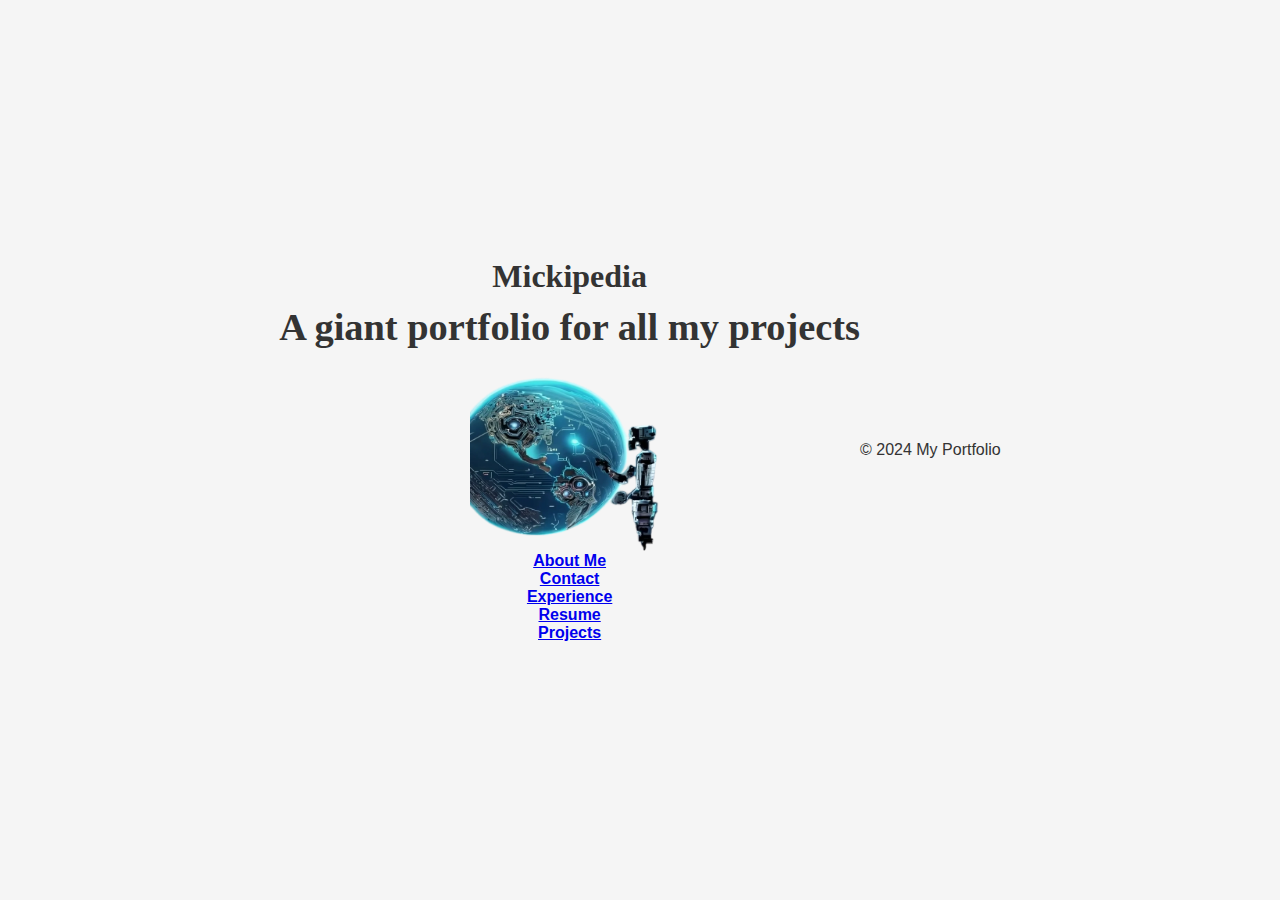
==== Main_Page/index.html @ 90e39c90 "Updated folder structure and renaming of html classes" ====
<!DOCTYPE html>
<html lang="en" class="js-enabled">

<head>
    <meta charset="utf-8">
    <title>Mickipedia</title>
    <meta name="description" content="My portfolio to show my projects and documentation all Wikipedia-inspired">
    <meta charset="UTF-8">
    <meta name="viewport" content="width=device-width, initial-scale=1.0">
    <link rel="stylesheet" href="css/style.css">
</head>
<body>
    <main>
        <div class="central-textlogo">
            <img class="central-featured-logo" src="img/robo2.png" width="200" height="183" alt="AI generated art inspired by Wikipedia's logo built by a robot to show impact of computers in knowledge">
            <h1 class="central-textlogo-wrapper">
                <span class="central-textlogo_wordmark">Mickipedia</span>
                <strong class="localized-slogan">A giant portfolio for all my projects</strong>
            </h1>
        </div>
        <nav data-jsl10n="top-ten-nav-label" aria-label="Top languages" class="central-featured"
            data-el-section="primary links">
            <!-- #1. About -->
            <div class="central-featured-lang lang1" lang="en" dir="ltr">
                <a id="js-link-box-en" href="/wikipedia-template/pages/About_me.html" title="English — Wikipedia — The Free Encyclopedia"
                    class="link-box" data-slogan="The Free Encyclopedia">
                    <strong>About Me</strong>
                </a>
            </div>
            <!-- #2. Contact -->
            <div class="central-featured-lang lang2" lang="ru" dir="ltr">
                <a id="js-link-box-ru" href="/wikipedia-template/pages/Contact.html" title="Russkiy — Википедия — Свободная энциклопедия"
                    class="link-box" data-slogan="Свободная энциклопедия">
                    <strong>Contact</strong>
                </a>
            </div>
            <!-- #3. Experience -->
            <div class="central-featured-lang lang2" lang="ru" dir="ltr">
                <a id="js-link-box-ru" href="/wikipedia-template/pages/Experience.html" title="Russkiy — Википедия — Свободная энциклопедия"
                    class="link-box" data-slogan="Свободная энциклопедия">
                    <strong>Experience</strong>
                </a>
            </div>
            <!-- #4. Resume -->
            <div class="central-featured-lang lang2" lang="ru" dir="ltr">
                <a id="js-link-box-ru" href="/wikipedia-template/pages/Resume.html" title="Russkiy — Википедия — Свободная энциклопедия"
                    class="link-box" data-slogan="Свободная энциклопедия">
                    <strong>Resume</strong>
                </a>
            </div>
            <!-- #5. Projects -->
            <div class="central-featured-lang lang2" lang="ru" dir="ltr">
                <a id="js-link-box-ru" href="//ru.wikipedia.org/" title="Russkiy — Википедия — Свободная энциклопедия"
                    class="link-box" data-slogan="Свободная энциклопедия">
                    <strong>Projects</strong>
                </a>
            </div>

        </nav>

    </main>
    <footer>
        <p>&copy; 2024 My Portfolio</p>
    </footer>
    <script src="js/main.js"></script>
</body>

</html>
---- Main_Page/css/style.css ----
body {
    display: flex;
    justify-content: center;
    align-items: center;
    height: 100vh;
    margin: 0;
    font-family: "Arial", "Helvetica", sans-serif;
    text-align: center;
    background-color: #f5f5f5; /* Light background color for a clean look */
    color: #333; /* Dark text color for readability */
}

.central-textlogo {
    display: flex;
    flex-direction: column-reverse; /* This reverses the order of the children */
    align-items: center;
}

.central-featured-logo {
    margin-top: 20px;
}

h1.central-textlogo-wrapper {
    margin: 0;
    font-family: "Linux Libertine", "Georgia", "Times", serif;
}

.central-textlogo__image {
    display: block;
    font-size: 2em; /* Adjust font size as needed */
}

.localized-slogan {
    display: block;
    font-size: 1.2em; /* Adjust font size as needed */
    margin-top: 10px; /* Adjust spacing as needed */
}
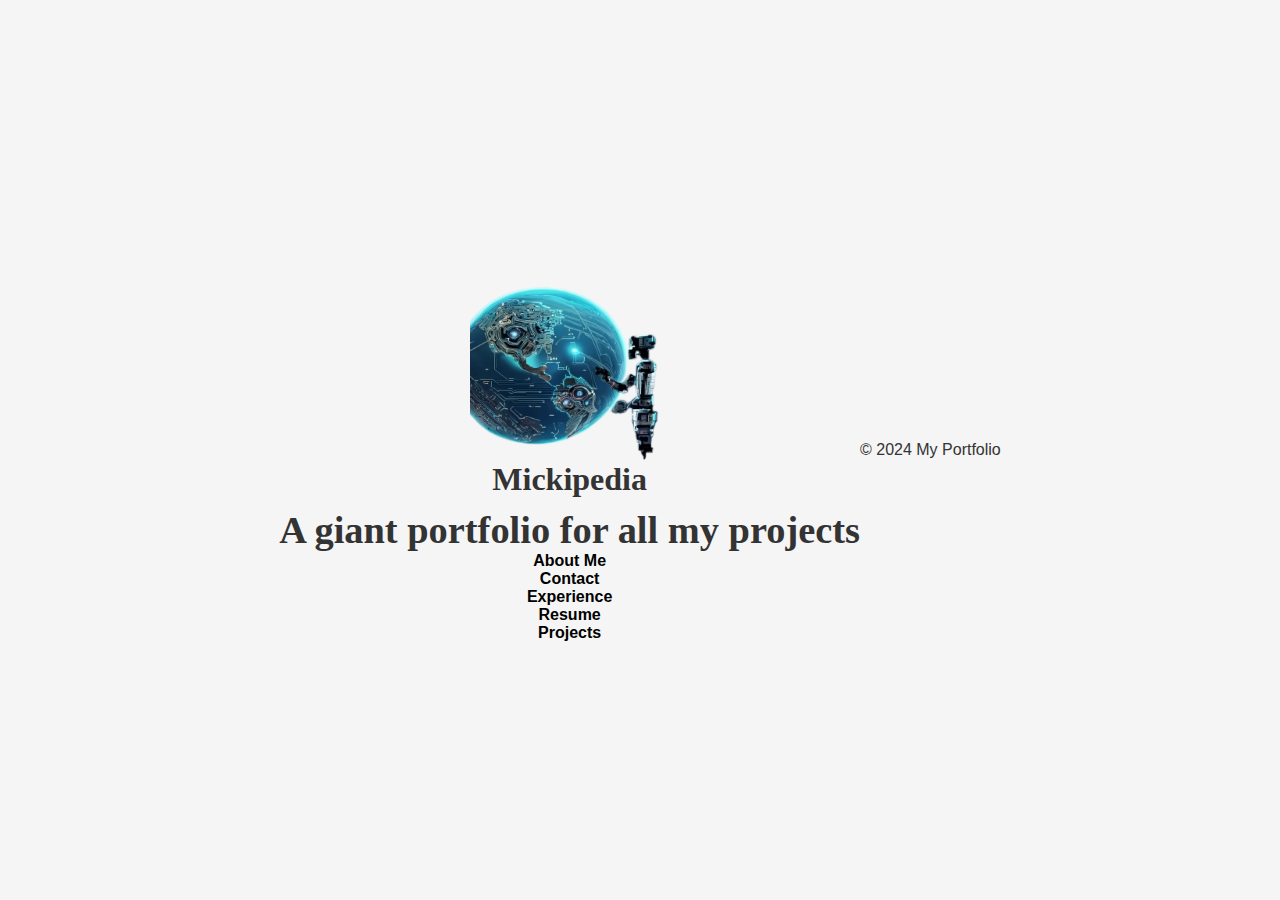
==== commit c24f5181: "Updated styling for main page" ====
--- a/Main_Page/index.html
+++ b/Main_Page/index.html
@@ -18,46 +18,43 @@
                 <strong class="localized-slogan">A giant portfolio for all my projects</strong>
             </h1>
         </div>
-        <nav data-jsl10n="top-ten-nav-label" aria-label="Top languages" class="central-featured"
-            data-el-section="primary links">
+        <nav class="world">
             <!-- #1. About -->
-            <div class="central-featured-lang lang1" lang="en" dir="ltr">
-                <a id="js-link-box-en" href="/wikipedia-template/pages/About_me.html" title="English — Wikipedia — The Free Encyclopedia"
-                    class="link-box" data-slogan="The Free Encyclopedia">
+            <div class="About_link" lang="en" dir="ltr">
+                <a id="About" href="/wikipedia-template/pages/About_me.html" title="Just some stuff about me"
+                    class="link-box" data-slogan="All about me">
                     <strong>About Me</strong>
                 </a>
             </div>
             <!-- #2. Contact -->
-            <div class="central-featured-lang lang2" lang="ru" dir="ltr">
-                <a id="js-link-box-ru" href="/wikipedia-template/pages/Contact.html" title="Russkiy — Википедия — Свободная энциклопедия"
-                    class="link-box" data-slogan="Свободная энциклопедия">
+            <div class="Contac_link" lang="en" dir="ltr">
+                <a id="Contact" href="/wikipedia-template/pages/Contact.html" title="How you can get ahold of me"
+                    class="link-box" data-slogan="Reach out!">
                     <strong>Contact</strong>
                 </a>
             </div>
             <!-- #3. Experience -->
-            <div class="central-featured-lang lang2" lang="ru" dir="ltr">
-                <a id="js-link-box-ru" href="/wikipedia-template/pages/Experience.html" title="Russkiy — Википедия — Свободная энциклопедия"
-                    class="link-box" data-slogan="Свободная энциклопедия">
+            <div class="Experience_link" lang="en" dir="ltr">
+                <a id="Experience" href="/wikipedia-template/pages/Experience.html" title="Detailed work discriptions"
+                    class="link-box">
                     <strong>Experience</strong>
                 </a>
             </div>
             <!-- #4. Resume -->
-            <div class="central-featured-lang lang2" lang="ru" dir="ltr">
-                <a id="js-link-box-ru" href="/wikipedia-template/pages/Resume.html" title="Russkiy — Википедия — Свободная энциклопедия"
-                    class="link-box" data-slogan="Свободная энциклопедия">
+            <div class="Resume_link" lang="en" dir="ltr">
+                <a id="Resume" href="/wikipedia-template/pages/Resume.html" title="My formal resume"
+                    class="link-box">
                     <strong>Resume</strong>
                 </a>
             </div>
             <!-- #5. Projects -->
-            <div class="central-featured-lang lang2" lang="ru" dir="ltr">
-                <a id="js-link-box-ru" href="//ru.wikipedia.org/" title="Russkiy — Википедия — Свободная энциклопедия"
-                    class="link-box" data-slogan="Свободная энциклопедия">
+            <div class="Projects_link" lang="en" dir="ltr">
+                <a id="Projects" href="//ru.wikipedia.org/" title="All my projects"
+                    class="link-box">
                     <strong>Projects</strong>
                 </a>
             </div>
-
         </nav>
-
     </main>
     <footer>
         <p>&copy; 2024 My Portfolio</p>
--- a/Main_Page/css/style.css
+++ b/Main_Page/css/style.css
@@ -12,7 +12,7 @@
 
 .central-textlogo {
     display: flex;
-    flex-direction: column-reverse; /* This reverses the order of the children */
+    flex-direction: column;
     align-items: center;
 }
 
@@ -34,4 +34,20 @@
     display: block;
     font-size: 1.2em; /* Adjust font size as needed */
     margin-top: 10px; /* Adjust spacing as needed */
-}+}
+
+.categories {
+    display: flex;
+    justify-content: space-between;
+    margin-top: 20px; /* Adjust margin as needed */
+}
+
+.categories > div {
+    flex-basis: calc(20% - 10px); /* Adjust width of each category */
+    text-align: center;
+}
+
+.link-box {
+    text-decoration: none;
+    color: #000; /* Adjust color as needed */
+}
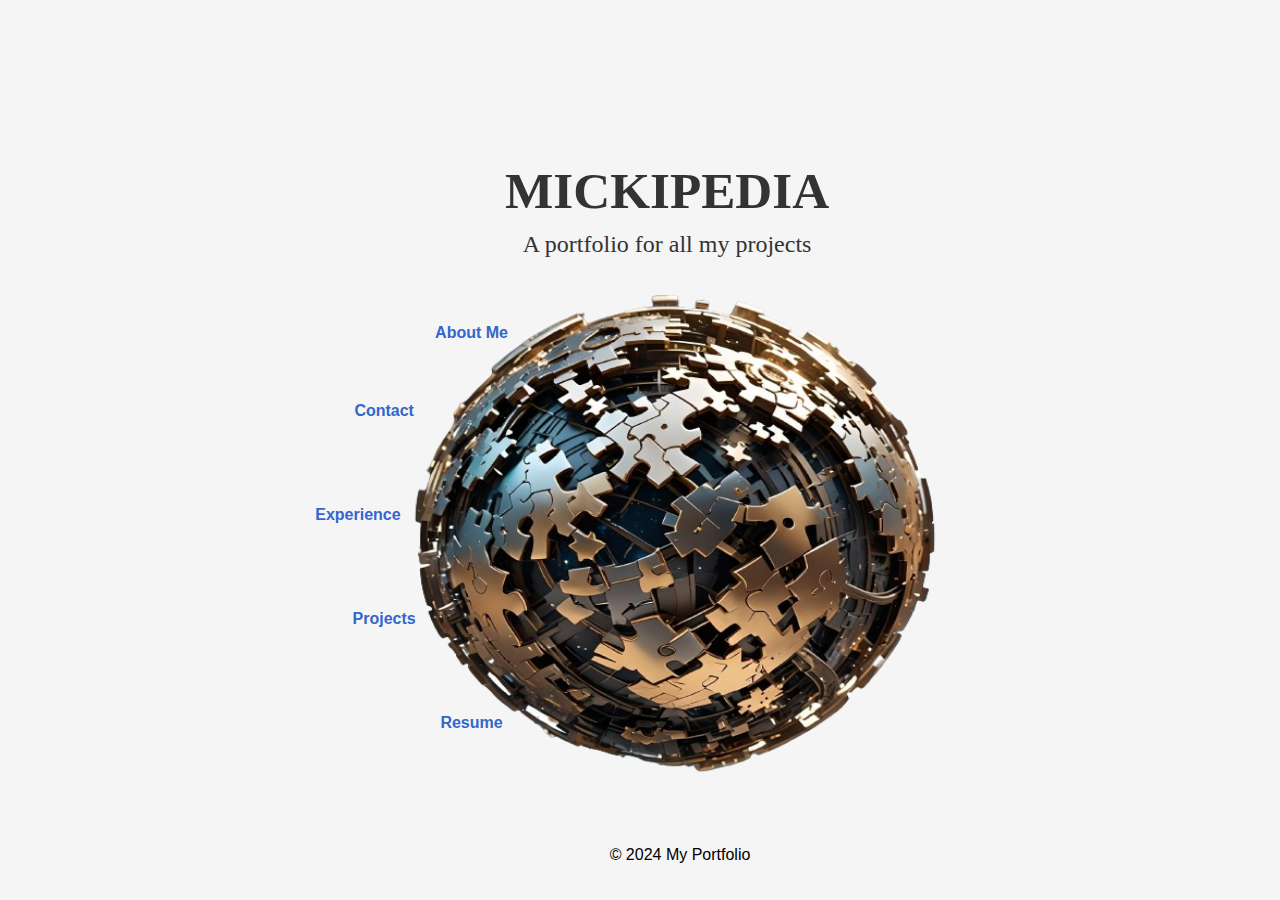
==== commit bee78085: "Updated all styles" ====
--- a/Main_Page/index.html
+++ b/Main_Page/index.html
@@ -12,45 +12,40 @@
 <body>
     <main>
         <div class="central-textlogo">
-            <img class="central-featured-logo" src="img/robo2.png" width="200" height="183" alt="AI generated art inspired by Wikipedia's logo built by a robot to show impact of computers in knowledge">
+            <img class="central-featured-logo" src="img/robo3.png" width="550" height="483" alt="AI generated art inspired by Wikipedia's logo built by a robot to show impact of computers in knowledge">
             <h1 class="central-textlogo-wrapper">
-                <span class="central-textlogo_wordmark">Mickipedia</span>
-                <strong class="localized-slogan">A giant portfolio for all my projects</strong>
+                <span class="central-textlogo_wordmark">MICKIPEDIA</span>
+                <strong class="localized-slogan">A portfolio for all my projects</strong>
             </h1>
         </div>
-        <nav class="world">
+        <nav class="World">
             <!-- #1. About -->
-            <div class="About_link" lang="en" dir="ltr">
-                <a id="About" href="/wikipedia-template/pages/About_me.html" title="Just some stuff about me"
-                    class="link-box" data-slogan="All about me">
+            <div class="World_feature About_link" lang="en" dir="ltr">
+                <a class="link-box" href="/wikipedia-template/pages/About_me.html" title="Just some stuff about me">
                     <strong>About Me</strong>
                 </a>
             </div>
             <!-- #2. Contact -->
-            <div class="Contac_link" lang="en" dir="ltr">
-                <a id="Contact" href="/wikipedia-template/pages/Contact.html" title="How you can get ahold of me"
-                    class="link-box" data-slogan="Reach out!">
+            <div class="World_feature Contact_link" lang="en" dir="ltr">
+                <a class="link-box" href="/wikipedia-template/pages/Contact.html" title="How you can get ahold of me">
                     <strong>Contact</strong>
                 </a>
             </div>
             <!-- #3. Experience -->
-            <div class="Experience_link" lang="en" dir="ltr">
-                <a id="Experience" href="/wikipedia-template/pages/Experience.html" title="Detailed work discriptions"
-                    class="link-box">
+            <div class="World_feature Experience_link" lang="en" dir="ltr">
+                <a class="link-box" href="/wikipedia-template/pages/Experience.html" title="Detailed work discriptions">
                     <strong>Experience</strong>
                 </a>
             </div>
             <!-- #4. Resume -->
-            <div class="Resume_link" lang="en" dir="ltr">
-                <a id="Resume" href="/wikipedia-template/pages/Resume.html" title="My formal resume"
-                    class="link-box">
+            <div class="World_feature Resume_link" lang="en" dir="ltr">
+                <a class="link-box" href="/wikipedia-template/pages/Resume.html" title="My formal resume">
                     <strong>Resume</strong>
                 </a>
             </div>
             <!-- #5. Projects -->
-            <div class="Projects_link" lang="en" dir="ltr">
-                <a id="Projects" href="//ru.wikipedia.org/" title="All my projects"
-                    class="link-box">
+            <div class="World_feature Projects_link" lang="en" dir="ltr">
+                <a class="link-box" href="//ru.wikipedia.org/" title="All my projects">
                     <strong>Projects</strong>
                 </a>
             </div>
--- a/Main_Page/css/style.css
+++ b/Main_Page/css/style.css
@@ -1,3 +1,4 @@
+/* Body styles */
 body {
     display: flex;
     justify-content: center;
@@ -10,44 +11,128 @@
     color: #333; /* Dark text color for readability */
 }
 
-.central-textlogo {
-    display: flex;
-    flex-direction: column;
-    align-items: center;
+main {
+    padding: 0 1.28rem;
 }
 
-.central-featured-logo {
-    margin-top: 20px;
+.central-textlogo {
+    position: relative;
+    margin: 4rem auto .5rem;
+    width: 270px;
+    font-family: Linux Libertine,Hoefler Text,Georgia,Times New Roman,Times,serif;
+    font-size: 30px;
+    font-weight: 400;
+    line-height: 3.3rem;
+    text-align: center;
+    font-feature-settings: "ss05";
 }
 
-h1.central-textlogo-wrapper {
-    margin: 0;
-    font-family: "Linux Libertine", "Georgia", "Times", serif;
+h1 {
+    font-size: 32px;
+    font-size: 3.2rem;
+    margin: 1.2rem 0;
+  }
+
+.central-featured-logo {
+    position: absolute;
+    top: 148px;
+    left: -110px
+
 }
 
+.central-textlogo-wrapper {
+    display: inline-block;
+    vertical-align: bottom;
+}
+  
 .central-textlogo__image {
-    display: block;
-    font-size: 2em; /* Adjust font size as needed */
+    color: transparent;
+    display: inline-block;
+    overflow: hidden;
+    text-indent: -10000px;
+    background-position: 0 -304px;
+    width: 176px;
+    height: 32px;
 }
 
 .localized-slogan {
     display: block;
-    font-size: 1.2em; /* Adjust font size as needed */
-    margin-top: 10px; /* Adjust spacing as needed */
+    font-family: Linux Libertine,Georgia,Times,"Source Serif Pro",serif;
+    font-size: 15px;
+    font-size: 1.5rem;
+    font-weight: 400;
 }
 
-.categories {
-    display: flex;
-    justify-content: space-between;
-    margin-top: 20px; /* Adjust margin as needed */
+.World {
+    position: relative;
+    height: 325px;
+    height: 32.5rem;
+    width: 546px;
+    width: 54.6rem;
+    max-width: 100%;
+    margin: 0 auto;
+    text-align: center;
+    vertical-align: middle;
 }
 
-.categories > div {
-    flex-basis: calc(20% - 10px); /* Adjust width of each category */
-    text-align: center;
+.World_feature {
+    position: absolute;
+    width: 156px;
+    width: 15.6rem;
 }
 
-.link-box {
+.About_link {
+    top: 5%;
+    right: 55%;
+}
+
+.Contact_link {
+    top: 20%;
+    right: 65%;
+}
+
+.Experience_link {
+    top: 40%;
+    right: 68%;
+}
+
+.Projects_link {
+    top: 60%;
+    right: 65%;
+}
+
+.Resume_link {
+    top: 80%;
+    right: 55%;
+  }
+
+a {
+    unicode-bidi: embed;
+    outline: 0;
+    color: #36c;
     text-decoration: none;
-    color: #000; /* Adjust color as needed */
 }
+
+.World_feature.link-box {
+    display: block;
+    padding: 0;
+    text-decoration: none;
+    white-space: normal;
+}
+
+.World-featured strong {
+    display: block;
+    font-size: 16px;
+    font-size: 1.6rem;
+}
+
+footer {
+    background-color: #f5f5f5; /* Background color of the footer */
+    color: #000000; /* Text color of the footer */
+    text-align: center; /* Center-align the text */
+    padding: 20px 0; /* Add some padding for spacing */
+    position: fixed; /* Position the footer at the bottom of the viewport */
+    width: 100%; /* Make the footer span the entire width of the viewport */
+    bottom: 0; /* Align the footer to the bottom of the viewport */
+    left: 40px
+}
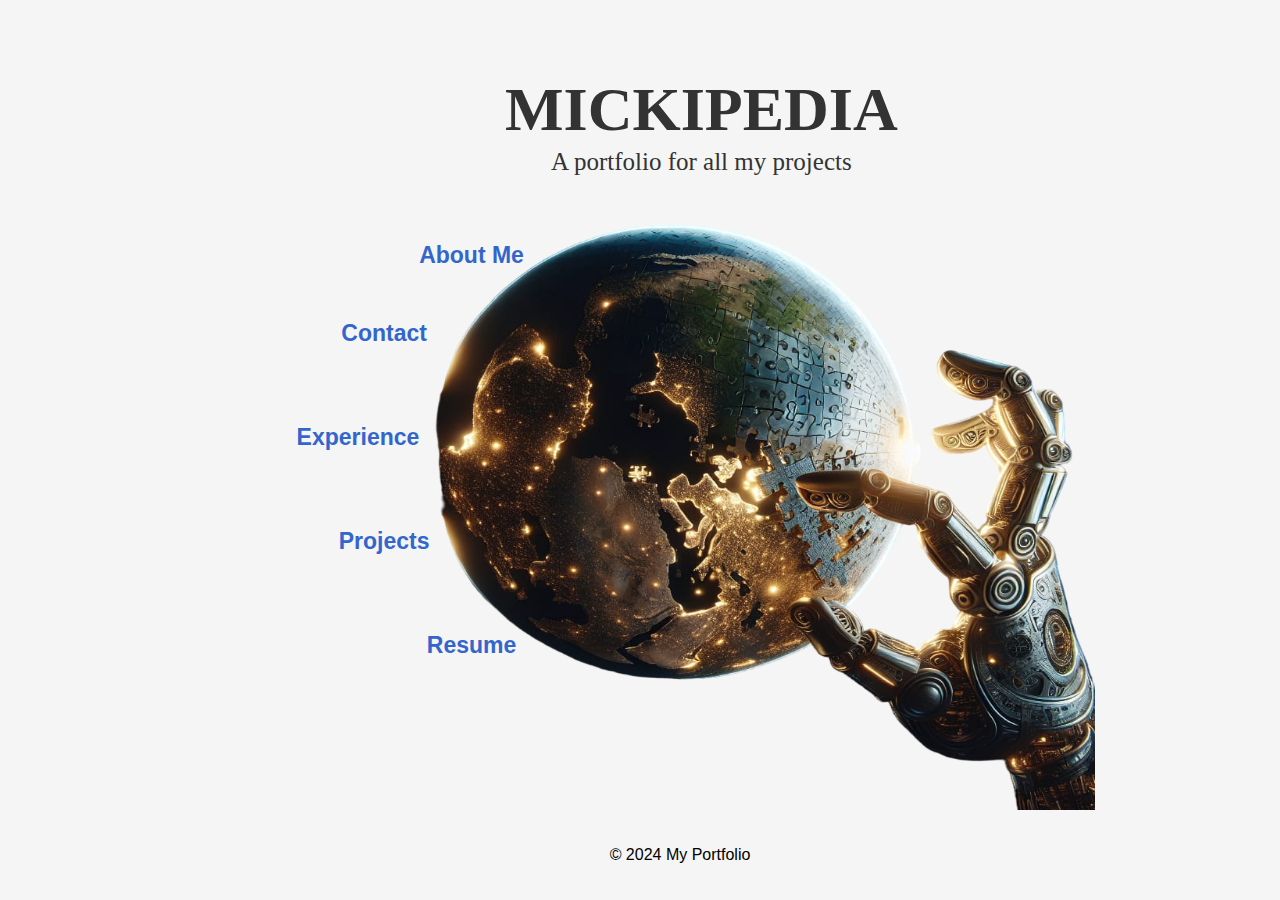
==== commit 95c2c56d: "Finalized sizes" ====
--- a/Main_Page/index.html
+++ b/Main_Page/index.html
@@ -12,7 +12,7 @@
 <body>
     <main>
         <div class="central-textlogo">
-            <img class="central-featured-logo" src="img/robo3.png" width="550" height="483" alt="AI generated art inspired by Wikipedia's logo built by a robot to show impact of computers in knowledge">
+            <img class="central-featured-logo" src="img/robo4.png" width="800" height="733" alt="AI generated art inspired by Wikipedia's logo built by a robot to show impact of computers in knowledge">
             <h1 class="central-textlogo-wrapper">
                 <span class="central-textlogo_wordmark">MICKIPEDIA</span>
                 <strong class="localized-slogan">A portfolio for all my projects</strong>
--- a/Main_Page/css/style.css
+++ b/Main_Page/css/style.css
@@ -3,7 +3,7 @@
     display: flex;
     justify-content: center;
     align-items: center;
-    height: 100vh;
+    height: 100;
     margin: 0;
     font-family: "Arial", "Helvetica", sans-serif;
     text-align: center;
@@ -28,15 +28,14 @@
 }
 
 h1 {
-    font-size: 32px;
-    font-size: 3.2rem;
+    font-size: 62px;
     margin: 1.2rem 0;
   }
 
 .central-featured-logo {
     position: absolute;
-    top: 148px;
-    left: -110px
+    top: 25px;
+    left: -210px
 
 }
 
@@ -58,8 +57,7 @@
 .localized-slogan {
     display: block;
     font-family: Linux Libertine,Georgia,Times,"Source Serif Pro",serif;
-    font-size: 15px;
-    font-size: 1.5rem;
+    font-size: 25px;
     font-weight: 400;
 }
 
@@ -111,6 +109,7 @@
     outline: 0;
     color: #36c;
     text-decoration: none;
+    font-size: 23px;
 }
 
 .World_feature.link-box {
@@ -122,8 +121,7 @@
 
 .World-featured strong {
     display: block;
-    font-size: 16px;
-    font-size: 1.6rem;
+    font-size: 25px;
 }
 
 footer {
